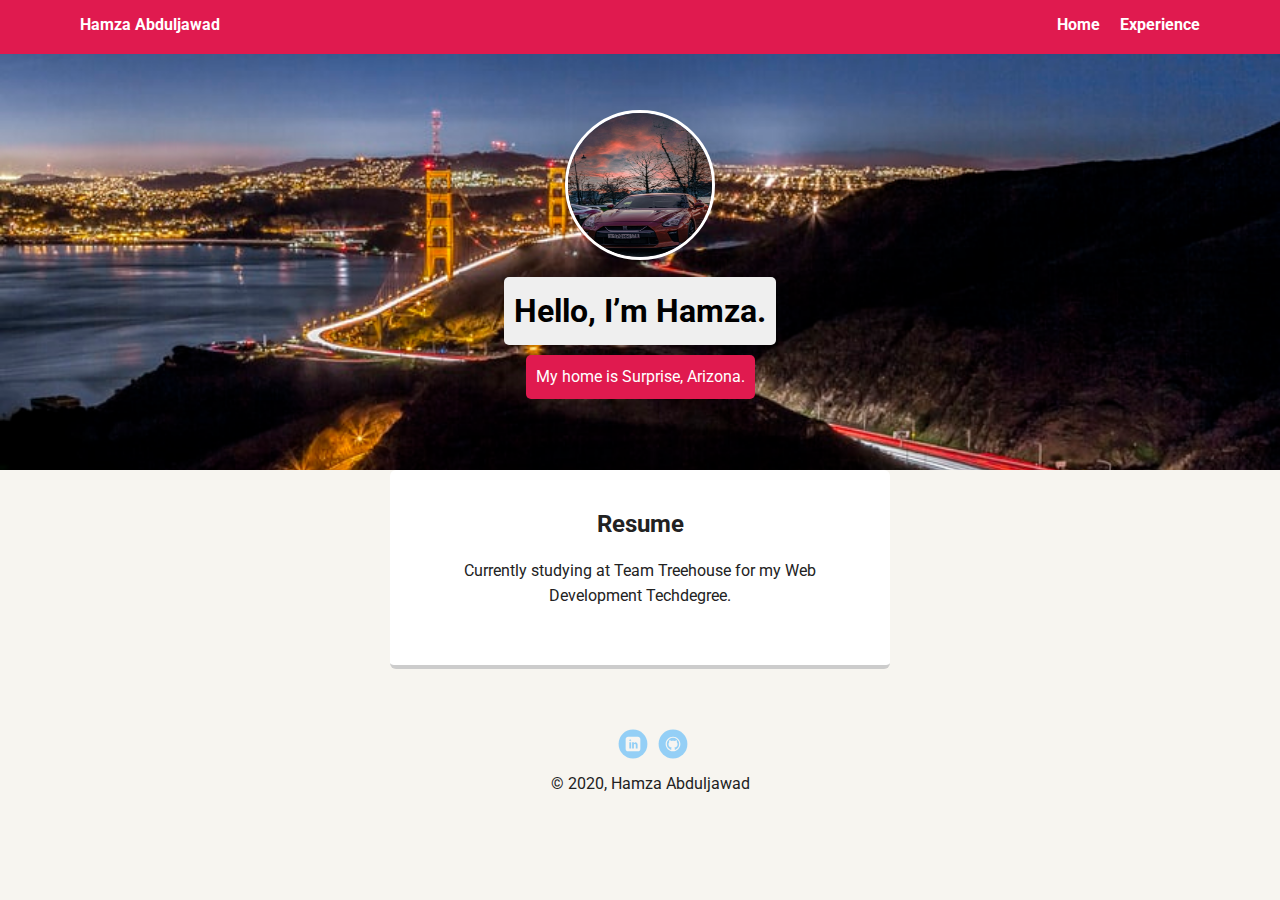
==== resume.html @ 133c6e7d "finished project" ====
<!doctype html>
<html lang="en">
<head>
  <meta charset="utf-8">
  <title>Hamza Abduljawad's Profile</title>
  <meta name="viewport" content="width=device-width, initial-scale=1.0">
  <link rel="stylesheet" href="styles.css">
  <link href="https://fonts.googleapis.com/css?family=Muli%7CRoboto:400,300,500,700,900" rel="stylesheet"></head>
  <body>

    <div class="main-nav">
        <ul class="nav">
          <li class="name">Hamza Abduljawad</li>
          <li><a href="index.html">Home</a></li>
          <li><a href="resume.html">Experience</a></li>
        </ul>
    </div>

    <header>
      <img src="images/newprofilepic1.jpeg" alt="Image of a Car" class="profile-image">
      <h1 class="tag name">Hello, I’m Hamza.</h1>
      <p class="tag location">My home is Surprise, Arizona.</p>
    </header>

    <main class= "resume-card">

        <div >
            <h2>Resume</h2>
            <p>Currently studying at Team Treehouse for my Web Development Techdegree.</p>
        </div>

    </main>
    <footer>
      <ul>
        <li><a href="https://www.linkedin.com/in/hamza-abduljawad-a877391b7/" target="_blank" class="social linkedin">LinkedIn</a></li>
        <li><a href="https://github.com/hamza777aj" target="_blank" class="social github">Github</a></li>
      </ul>
      <p class="copyright">&copy; 2020, Hamza Abduljawad</p>
    </footer>
  </body>
  </html>
---- styles.css ----
/* Global Layout Set-up */
* { 
  box-sizing: border-box;
}
  
body {
  margin: 0;
  padding: 0;
  text-align: center;
  font-family: 'Roboto', sans-serif;
  color: #222;
  background: #f7f5f0;
}
/* Link Styles */

a {
  text-decoration: none;
  color: rgb(255, 255, 255);
}
a:hover {
  color: rgb(200, 26, 79);
}

/* Section Styles */

.main-nav {
  width: 100%;
  background: rgb(224,26,79);
  min-height: 30px;
  padding: 10px;
  position: fixed;
  text-align: center;
}
.nav {
  display: flex;
  justify-content: space-around;
  font-weight: 700;
  list-style-type: none;
  margin: 0 auto;
  padding: 0;
}

.nav .name {
    display: block;
    margin-right: auto;
    color: white;
}
.nav li {
  padding: 5px 10px 10px 10px;
}
.nav a {
  transition: all .5s;
}
.nav a:hover {
  color: white
}

header {
  text-align: center;
  background: url('images/newbackground1.jpeg') no-repeat top center ;
  background-size: cover;
  overflow: hidden;
  padding-top: 60px;
}
header {
  line-height: 1.5;
}
header .profile-image {
  margin-top: 50px;
  width: 150px;
  height: 150px;
  border-radius: 50%;
  border: 3px solid white;
  transition: all .5s;
}
header .profile-image:hover {
  transform: scale(1.2) rotate(5deg);
}
.tag {
  background-color: #efefef;
  color: black;
  padding: 10px;
  border-radius: 5px;
  display: table;
  margin: 10px auto;
} 
.location {
  background-color: rgb(224, 26, 79);
  color: rgb(255, 255, 255);
}
.card {
  margin: 30px;
  padding: 20px 40px 40px;
  max-width: 500px;
  text-align: left;
  background: #fff;
  border-bottom: 4px solid #ccc;
  border-radius: 6px;
  transition: all .5s;
}
.card:hover {
  border-color: #ff99ff;
}
.resume-card {
  margin: auto;
  padding: 20px 40px 40px;
  max-width: 500px;
  text-align: center;
  background: #fff;
  border-bottom: 4px solid #ccc;
  border-radius: 6px;
  transition: all .5s;
}
.resume-card:hover {
  border-color: #ff99ff;
}
ul.skills {
  padding: 0;
  text-align: center;
}

.skills li {
  border-radius: 6px;
  display: inline-block;
  background: #ff9904;
  color: white;
  padding: 5px 10px;
  margin: 2px;
}

.skills li:nth-child(odd) {
  background: #0399ff;
}

footer {
  width: 100%;
  min-height: 30px;
  padding: 20px 0 40px 20px;
}

footer .copyright {
  top: -8px;
  font-size: .75em;
}

footer ul {
  list-style-type: none;
  margin: 0;
  padding: 0;
}

footer ul li {
  display: inline-block;
}

a.social {
  display: inline-block;
  text-indent: -9999px;
  margin-left: 5px;
  width: 30px;
  height: 30px;
  background-size: 30px 30px;
  opacity: .4;
  transition: all .5s;
}
a.linkedin {
  background-image: url(images/linkedin.svg);
}
a.github {
  background-image: url(images/github.svg);
}
a.social:hover {
  opacity: 1;
}
.clearfix {
  clear: both;
}

/* Styles for larger screens */
@media screen and (min-width: 720px) {
  
  .flex {
      display: -ms-flexbox;      /* TWEENER - IE 10 */
      display: flex; 
      max-width: 1200px;
      -ms-flex-pack: distribute;
      justify-content: space-around;
      margin: 0 auto;
  }

  header {
    min-height: 470px;
  }

  .nav {
    max-width: 1200px;
    padding: 0 30px;
  }


  main {
    padding-top: 20px;
  }

  main p {
    line-height: 1.6em;
  }

  footer {
    font-size: 1.3em;
    max-width: 1200px;
    margin: 40px auto;
  }

}
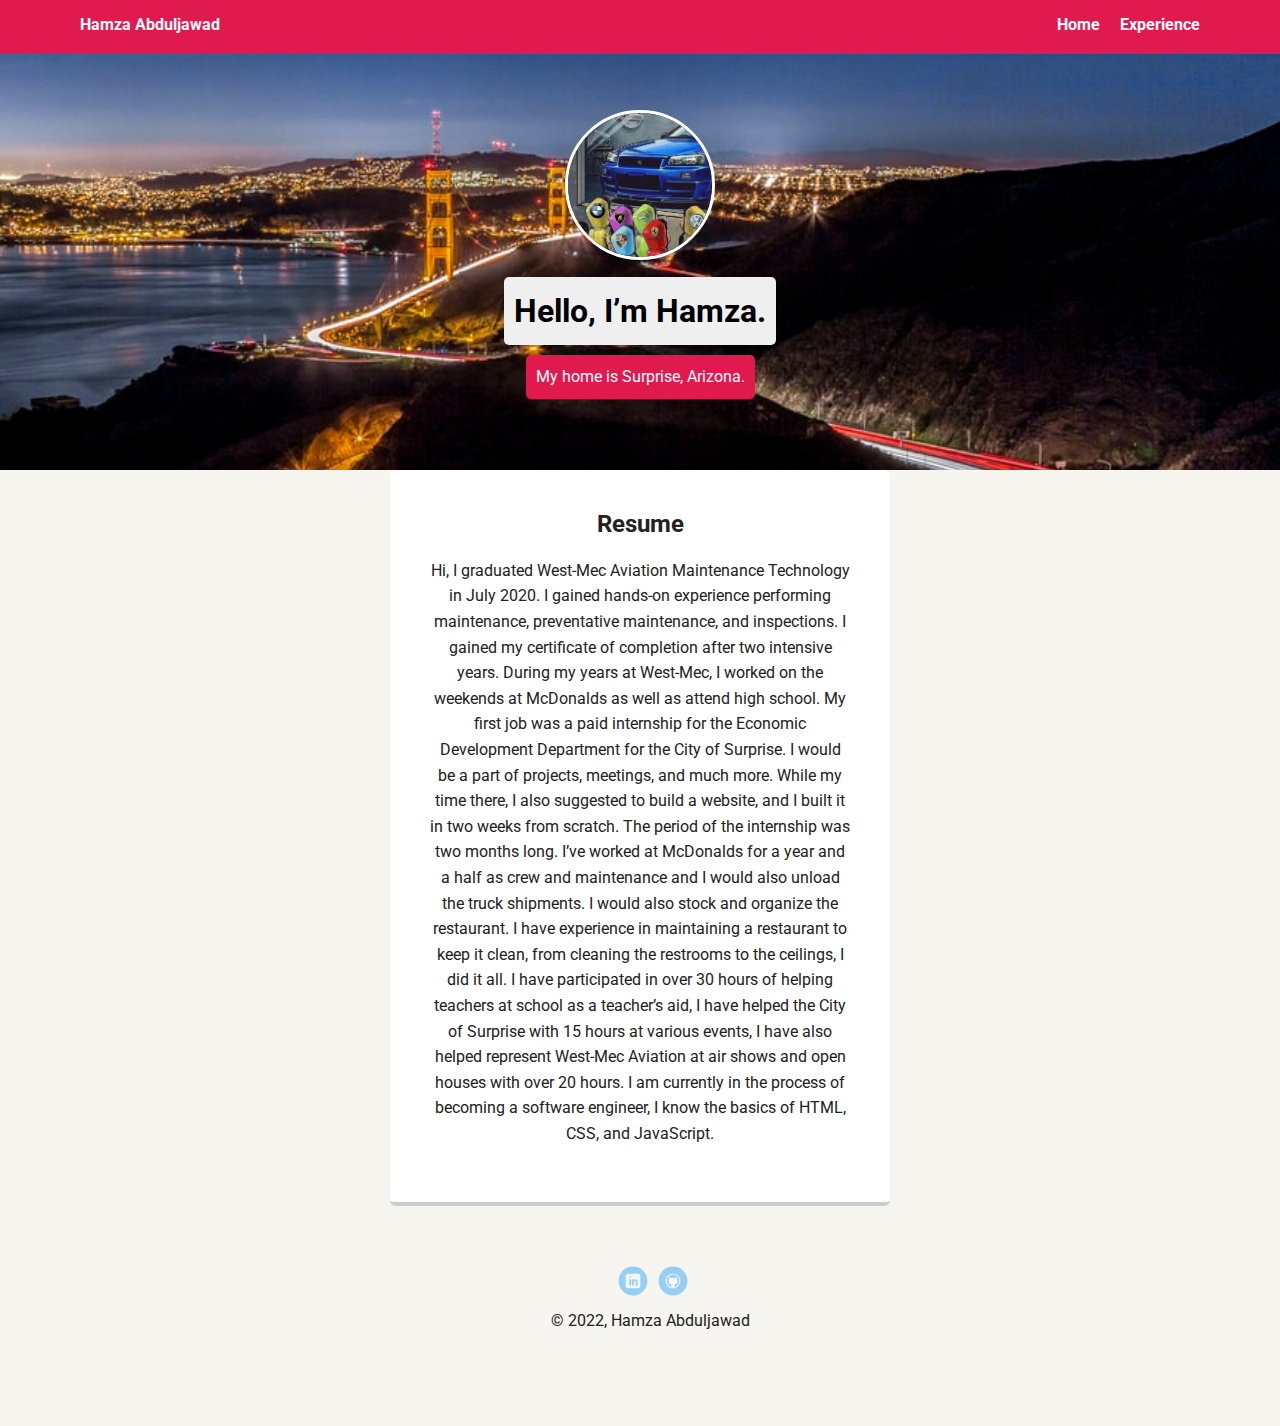
==== commit d6211c4f: "Redesign" ====
--- a/resume.html
+++ b/resume.html
@@ -17,7 +17,7 @@
     </div>
 
     <header>
-      <img src="images/newprofilepic1.jpeg" alt="Image of a Car" class="profile-image">
+      <img src="img/imggtr1square.jpg" alt="Image of a Car" class="profile-image">
       <h1 class="tag name">Hello, I’m Hamza.</h1>
       <p class="tag location">My home is Surprise, Arizona.</p>
     </header>
@@ -26,16 +26,16 @@
 
         <div >
             <h2>Resume</h2>
-            <p>Currently studying at Team Treehouse for my Web Development Techdegree.</p>
+            <p>Hi, I graduated West-Mec Aviation Maintenance Technology in July 2020. I gained hands-on experience performing maintenance, preventative maintenance, and inspections. I gained my certificate of completion after two intensive years. During my years at West-Mec, I worked on the weekends at McDonalds as well as attend high school. My first job was a paid internship for the Economic Development Department for the City of Surprise. I would be a part of projects, meetings, and much more. While my time there, I also suggested to build a website, and I built it in two weeks from scratch. The period of the internship was two months long. I’ve worked at McDonalds for a year and a half as crew and maintenance and I would also unload the truck shipments. I would also stock and organize the restaurant. I have experience in maintaining a restaurant to keep it clean, from cleaning the restrooms to the ceilings, I did it all. I have participated in over 30 hours of helping teachers at school as a teacher’s aid, I have helped the City of Surprise with 15 hours at various events, I have also helped represent West-Mec Aviation at air shows and open houses with over 20 hours. I am currently in the process of becoming a software engineer, I know the basics of HTML, CSS, and JavaScript.</p>
         </div>
 
     </main>
     <footer>
       <ul>
-        <li><a href="https://www.linkedin.com/in/hamza-abduljawad-a877391b7/" target="_blank" class="social linkedin">LinkedIn</a></li>
+        <li><a href="https://www.linkedin.com/in/hamza-abduljawad/" target="_blank" class="social linkedin">LinkedIn</a></li>
         <li><a href="https://github.com/hamza777aj" target="_blank" class="social github">Github</a></li>
       </ul>
-      <p class="copyright">&copy; 2020, Hamza Abduljawad</p>
+      <p class="copyright">&copy; 2022, Hamza Abduljawad</p>
     </footer>
   </body>
   </html>
--- a/styles.css
+++ b/styles.css
@@ -57,7 +57,7 @@
 
 header {
   text-align: center;
-  background: url('images/newbackground1.jpeg') no-repeat top center ;
+  background: url('img/newbackground1.jpeg') no-repeat top center ;
   background-size: cover;
   overflow: hidden;
   padding-top: 60px;
